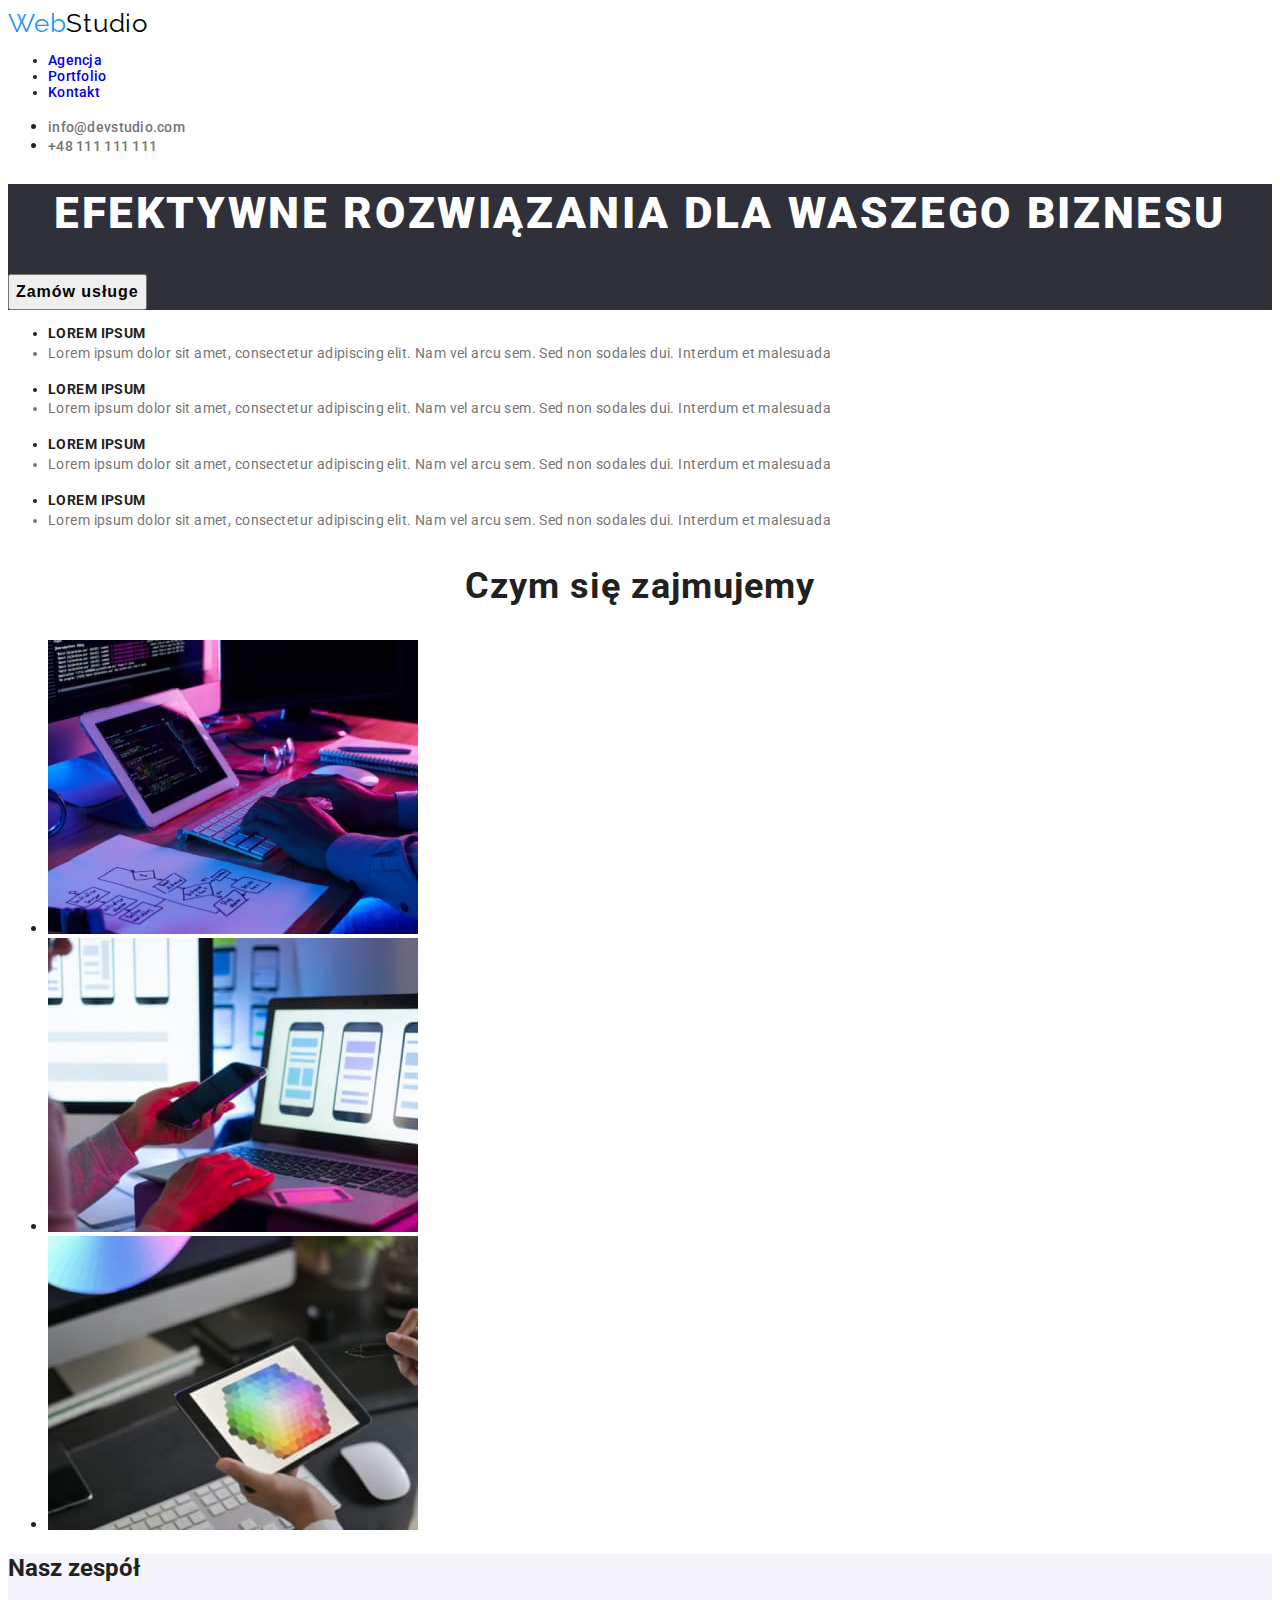
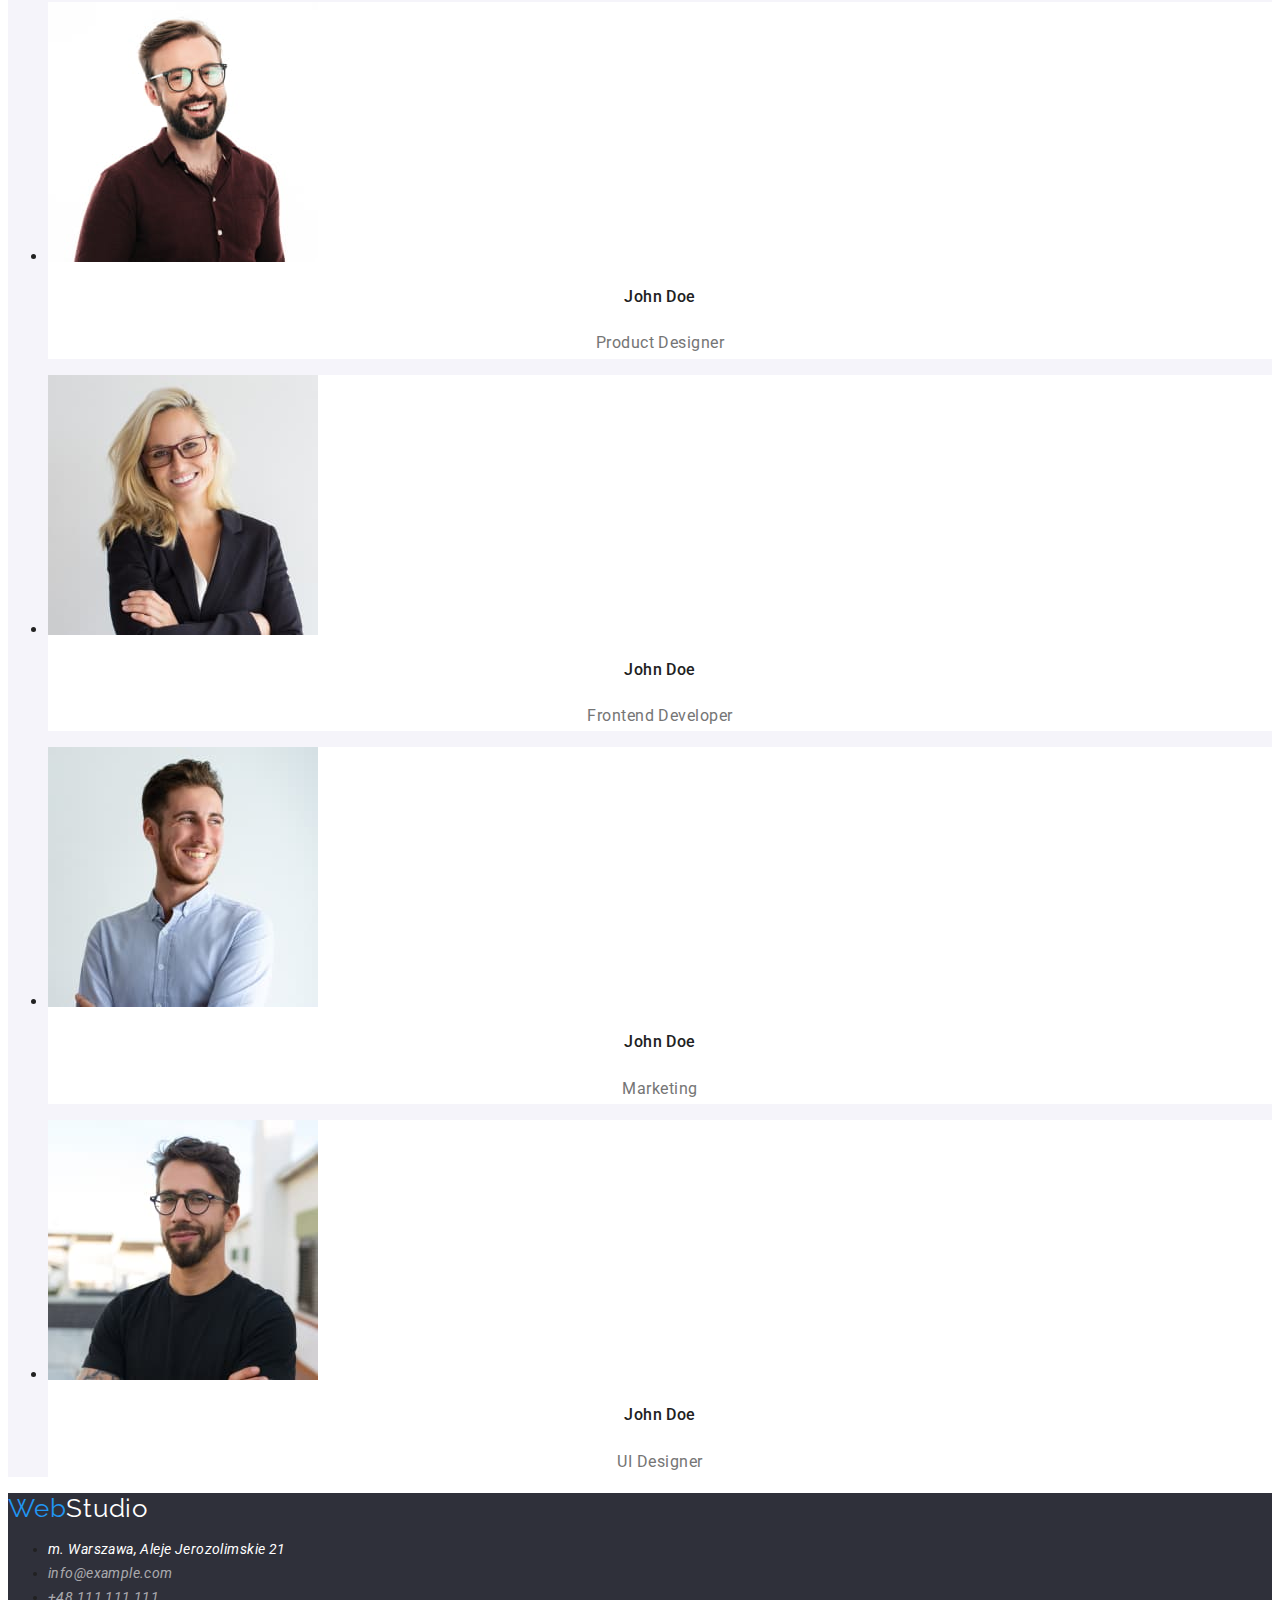
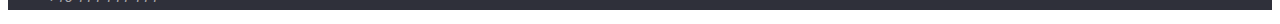
==== index.html @ 69346196 "Cloning second homework" ====
<!DOCTYPE html>
<html lang="pl">
  <head>
    <meta charset="UTF-8" />
    <meta http-equiv="X-UA-Compatible" content="IE=edge" />
    <meta name="viewport" content="width=device-width, initial-scale=1.0" />
    <link rel="preconnect" href="https://fonts.googleapis.com" />
    <link rel="preconnect" href="https://fonts.gstatic.com" crossorigin />
    <link
      href="https://fonts.googleapis.com/css2?family=Raleway:wght@700&family=Roboto:wght@400;500;700;900&display=swap"
      rel="stylesheet"
    />
    <link rel="stylesheet" href="./css/styles.css" />
    <title>Studio</title>
  </head>

  <body class="body">
    <header class="header">
      <a class="webstudio-link link" href="#"
        ><span class="blue-web">Web</span>Studio</a
      >

      <nav class="header-nav">
        <ul class="nav-list">
          <li class="nav-item">
            <a class="nav-agency link" href="#agency">Agencja</a>
          </li>
          <li class="nav-item">
            <a class="nav-portfolio link" href="./portfolio.html#portfolio"
              >Portfolio</a
            >
          </li>
          <li class="nav-item">
            <a class="nav-contact link" href="#contact">Kontakt</a>
          </li>
        </ul>
      </nav>

      <ul class="header-contact">
        <li class="header-contact-item">
          <a class="header-mail link" href="mailto:info@devstudio.com"
            >info@devstudio.com</a
          >
        </li>
        <li class="header-contact-item">
          <a class="header-tel link" href="tel:+48111111111">+48 111 111 111</a>
        </li>
      </ul>
    </header>

    <main class="s-main">
      <!--nagłówek-->
      <section class="header-block">
        <h1 class="main-header-text" id="agency">
          EFEKTYWNE ROZWIĄZANIA DLA WASZEGO BIZNESU
        </h1>
        <button class="button header-button" type="button">Zamów usługe</button>
      </section>

      <!--nasze atuty-->
      <section class="assets-block">
        <ul class="assets">
          <li class="asset"><strong>LOREM IPSUM</strong></li>
          <li class="asset-text">
            Lorem ipsum dolor sit amet, consectetur adipiscing elit. Nam vel
            arcu sem. Sed non sodales dui. Interdum et malesuada
          </li>
        </ul>
        <ul class="assets">
          <li class="asset"><strong>LOREM IPSUM</strong></li>
          <li class="asset-text">
            Lorem ipsum dolor sit amet, consectetur adipiscing elit. Nam vel
            arcu sem. Sed non sodales dui. Interdum et malesuada
          </li>
        </ul>
        <ul class="assets">
          <li class="asset"><strong>LOREM IPSUM</strong></li>
          <li class="asset-text">
            Lorem ipsum dolor sit amet, consectetur adipiscing elit. Nam vel
            arcu sem. Sed non sodales dui. Interdum et malesuada
          </li>
        </ul>
        <ul class="assets">
          <li class="asset"><strong>LOREM IPSUM</strong></li>
          <li class="asset-text">
            Lorem ipsum dolor sit amet, consectetur adipiscing elit. Nam vel
            arcu sem. Sed non sodales dui. Interdum et malesuada
          </li>
        </ul>
      </section>

      <!--czym się zajmujemy-->
      <section class="portfolio-block">
        <h2 class="portfolio-header">Czym się zajmujemy</h2>
        <ul class="portfolio-gallery">
          <li class="gallery">
            <img
              class="gallery-img"
              src="images/gallery/gallery_photo1.jpg"
              alt="Programista pisze kod programu."
              width="370"
              height="294"
            />
          </li>
          <li class="gallery">
            <img
              class="gallery-img"
              src="images/gallery/gallery_photo2.jpg"
              alt="Designer projektuje UI telefonu na laptopie."
              width="370"
              height="294"
            />
          </li>
          <li class="gallery">
            <img
              class="gallery-img"
              src="images/gallery/gallery_photo3.jpg"
              alt="Designer wybiera kolory z palety kolorów na tablecie."
              width="370"
              height="294"
            />
          </li>
        </ul>
      </section>

      <!--nasz zespół-->
      <section class="team-block">
        <h2 class="team-header">Nasz zespół</h2>
        <ul class="team-list">
          <li class="team-member">
            <img
              src="images/workers/worker_photo1.jpg"
              alt="Portret Johna Doe"
              width="270"
              height="260"
            />
            <h3 class="member-name">John Doe</h3>
            <p class="member-job">Product Designer</p>
          </li>
          <li class="team-member">
            <img
              src="images/workers/worker_photo2.jpg"
              alt="Portret Johna Doe"
              width="270"
              height="260"
            />
            <h3 class="member-name">John Doe</h3>
            <p class="member-job">Frontend Developer</p>
          </li>
          <li class="team-member">
            <img
              src="images/workers/worker_photo3.jpg"
              alt="Portret Johna Doe"
              width="270"
              height="260"
            />
            <h3 class="member-name">John Doe</h3>
            <p class="member-job">Marketing</p>
          </li>
          <li class="team-member">
            <img
              src="images/workers/worker_photo4.jpg"
              alt="Portret Johna Doe"
              width="270"
              height="260"
            />
            <h3 class="member-name">John Doe</h3>
            <p class="member-job">UI Designer</p>
          </li>
        </ul>
      </section>
    </main>

    <footer class="footer">
      <a class="webstudio-link-footer link" href="#"
        ><span class="blue-web">Web</span>Studio</a
      >
      <address class="address-links" id="contact">
        <ul class="address-list">
          <li class="address-list-item">
            <a
              class="address-map-link link"
              href="https://goo.gl/maps/aFRLkCgBxppGDL6R9"
              target="_blank"
              >m. Warszawa, Aleje Jerozolimskie 21</a
            >
          </li>
          <li class="address-list-item">
            <a class="address-mail link" href="mailto:info@example.com"
              >info@example.com</a
            >
          </li>
          <li class="address-list-item">
            <a class="address-tel link" href="tel:+48111111111"
              >+48 111 111 111</a
            >
          </li>
        </ul>
      </address>
    </footer>
  </body>
</html>
---- css/styles.css ----
.body {
  font-family: "Roboto", sans-serif;
  color: #212121;
}
.webstudio-link {
  font-family: "Raleway", sans-serif;
  color: #000000;
  text-decoration: none;
  font-size: 26px;
  line-height: 1.19;
  letter-spacing: 0.03em;
}
.blue-web {
  color: #2196f3;
}
.nav-list {
  font-weight: 500;
  color: #212121;
  font-size: 14px;
  line-height: 1.14;
  letter-spacing: 0.02em;
}
.header-mail,
.header-tel {
  font-weight: 500;
  color: #757575;
  font-size: 14px;
  line-height: 1.14;
  letter-spacing: 0.02em;
}
.link {
  text-decoration: none;
}
.nav-agency:visited,
.nav-portfolio:visited,
.nav-contact:visited {
  color: #212121;
}
.link:hover,
.link:focus {
  color: #2196f3;
}
.button:hover,
.button:focus {
  color: #ffffff;
  background-color: #2196f3;
}
.button {
  cursor: pointer;
}
.header-block {
  background-color: #2f303a;
}
.main-header-text {
  color: #ffffff;
  font-weight: 900;
  font-size: 44px;
  line-height: 1.36;
  text-align: center;
  letter-spacing: 0.06em;
  text-transform: uppercase;
}
.header-button {
  font-weight: 700;
  font-size: 16px;
  line-height: 1.88;
  display: flex;
  align-items: center;
  text-align: center;
  letter-spacing: 0.06em;
}
.asset {
  font-size: 14px;
  line-height: 1.14;
  letter-spacing: 0.03em;
  text-transform: uppercase;
}
.asset-text {
  font-weight: 400;
  font-size: 14px;
  line-height: 1.71;
  letter-spacing: 0.03em;
  color: #757575;
}
.portfolio-header {
  font-size: 36px;
  line-height: 1.31;
  text-align: center;
  letter-spacing: 0.03em;
}
.team-block {
  background: #f5f4fa;
}
.team-member {
  background: #ffffff;
}
.member-name {
  font-weight: 500;
  font-size: 16px;
  line-height: 1.9;
  text-align: center;
  letter-spacing: 0.03em;
}
.member-job {
  font-size: 16px;
  line-height: 1.9;
  text-align: center;
  letter-spacing: 0.03em;
  color: #757575;
}
.footer {
  background: #2f303a;
}
.webstudio-link-footer {
  font-family: "Raleway", sans-serif;
  text-decoration: none;
  font-size: 26px;
  line-height: 1.19;
  letter-spacing: 0.03em;
  color: #ffffff;
}
.address-list {
  font-size: 14px;
  line-height: 1.71;
  letter-spacing: 0.03em;
}
.address-map-link {
  color: #ffffff;
}
.address-mail,
.address-tel {
  color: rgba(255, 255, 255, 0.6);
}
.p-project-section {
  border: 1px solid #eeeeee;
}
.p-project-title {
  font-weight: 700;
  font-size: 18px;
  line-height: 2;
  letter-spacing: 0.06em;
}
.p-project-category {
  font-size: 16px;
  line-height: 1.88;
  letter-spacing: 0.03em;
  color: #757575;
}
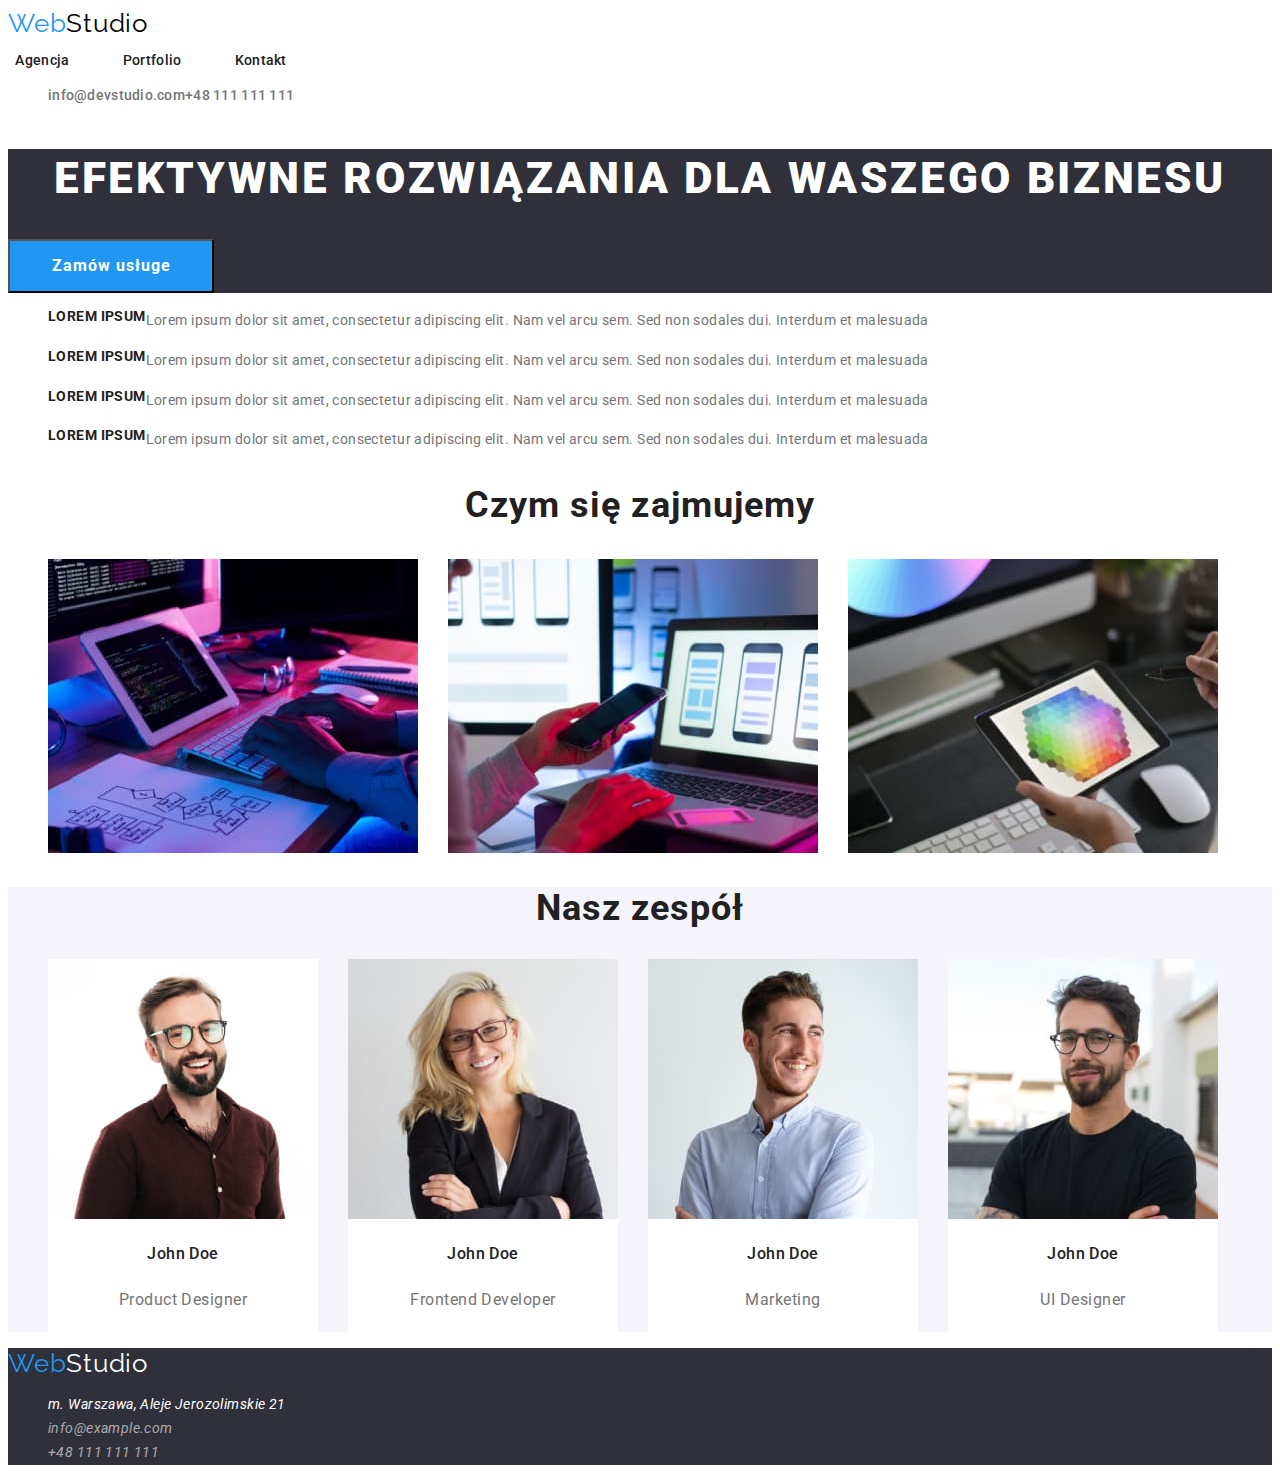
==== commit d2f31129: "Added some flex containers" ====
--- a/index.html
+++ b/index.html
@@ -4,6 +4,13 @@
     <meta charset="UTF-8" />
     <meta http-equiv="X-UA-Compatible" content="IE=edge" />
     <meta name="viewport" content="width=device-width, initial-scale=1.0" />
+    <link
+      rel="stylesheet"
+      href="https://cdnjs.cloudflare.com/ajax/libs/modern-normalize/1.1.0/modern-normalize.min.css"
+      integrity="sha512-wpPYUAdjBVSE4KJnH1VR1HeZfpl1ub8YT/NKx4PuQ5NmX2tKuGu6U/JRp5y+Y8XG2tV+wKQpNHVUX03MfMFn9Q=="
+      crossorigin="anonymous"
+      referrerpolicy="no-referrer"
+    />
     <link rel="preconnect" href="https://fonts.googleapis.com" />
     <link rel="preconnect" href="https://fonts.gstatic.com" crossorigin />
     <link
@@ -16,187 +23,203 @@
 
   <body class="body">
     <header class="header">
-      <a class="webstudio-link link" href="#"
-        ><span class="blue-web">Web</span>Studio</a
-      >
-
-      <nav class="header-nav">
-        <ul class="nav-list">
-          <li class="nav-item">
-            <a class="nav-agency link" href="#agency">Agencja</a>
-          </li>
-          <li class="nav-item">
-            <a class="nav-portfolio link" href="./portfolio.html#portfolio"
-              >Portfolio</a
+      <div class="containter">
+        <a class="webstudio-link link" href="#"
+          ><span class="blue-web">Web</span>Studio</a
+        >
+
+        <nav class="header-nav">
+          <ul class="nav-list">
+            <li class="nav-item">
+              <a class="nav-agency link" href="#agency">Agencja</a>
+            </li>
+            <li class="nav-item">
+              <a class="nav-portfolio link" href="./portfolio.html#portfolio"
+                >Portfolio</a
+              >
+            </li>
+            <li class="nav-item">
+              <a class="nav-contact link" href="#contact">Kontakt</a>
+            </li>
+          </ul>
+        </nav>
+
+        <ul class="header-contact">
+          <li class="header-contact-item">
+            <a class="header-mail link" href="mailto:info@devstudio.com"
+              >info@devstudio.com</a
             >
           </li>
-          <li class="nav-item">
-            <a class="nav-contact link" href="#contact">Kontakt</a>
-          </li>
-        </ul>
-      </nav>
-
-      <ul class="header-contact">
-        <li class="header-contact-item">
-          <a class="header-mail link" href="mailto:info@devstudio.com"
-            >info@devstudio.com</a
-          >
-        </li>
-        <li class="header-contact-item">
-          <a class="header-tel link" href="tel:+48111111111">+48 111 111 111</a>
-        </li>
-      </ul>
-    </header>
-
-    <main class="s-main">
-      <!--nagłówek-->
-      <section class="header-block">
-        <h1 class="main-header-text" id="agency">
-          EFEKTYWNE ROZWIĄZANIA DLA WASZEGO BIZNESU
-        </h1>
-        <button class="button header-button" type="button">Zamów usługe</button>
-      </section>
-
-      <!--nasze atuty-->
-      <section class="assets-block">
-        <ul class="assets">
-          <li class="asset"><strong>LOREM IPSUM</strong></li>
-          <li class="asset-text">
-            Lorem ipsum dolor sit amet, consectetur adipiscing elit. Nam vel
-            arcu sem. Sed non sodales dui. Interdum et malesuada
-          </li>
-        </ul>
-        <ul class="assets">
-          <li class="asset"><strong>LOREM IPSUM</strong></li>
-          <li class="asset-text">
-            Lorem ipsum dolor sit amet, consectetur adipiscing elit. Nam vel
-            arcu sem. Sed non sodales dui. Interdum et malesuada
-          </li>
-        </ul>
-        <ul class="assets">
-          <li class="asset"><strong>LOREM IPSUM</strong></li>
-          <li class="asset-text">
-            Lorem ipsum dolor sit amet, consectetur adipiscing elit. Nam vel
-            arcu sem. Sed non sodales dui. Interdum et malesuada
-          </li>
-        </ul>
-        <ul class="assets">
-          <li class="asset"><strong>LOREM IPSUM</strong></li>
-          <li class="asset-text">
-            Lorem ipsum dolor sit amet, consectetur adipiscing elit. Nam vel
-            arcu sem. Sed non sodales dui. Interdum et malesuada
-          </li>
-        </ul>
-      </section>
-
-      <!--czym się zajmujemy-->
-      <section class="portfolio-block">
-        <h2 class="portfolio-header">Czym się zajmujemy</h2>
-        <ul class="portfolio-gallery">
-          <li class="gallery">
-            <img
-              class="gallery-img"
-              src="images/gallery/gallery_photo1.jpg"
-              alt="Programista pisze kod programu."
-              width="370"
-              height="294"
-            />
-          </li>
-          <li class="gallery">
-            <img
-              class="gallery-img"
-              src="images/gallery/gallery_photo2.jpg"
-              alt="Designer projektuje UI telefonu na laptopie."
-              width="370"
-              height="294"
-            />
-          </li>
-          <li class="gallery">
-            <img
-              class="gallery-img"
-              src="images/gallery/gallery_photo3.jpg"
-              alt="Designer wybiera kolory z palety kolorów na tablecie."
-              width="370"
-              height="294"
-            />
-          </li>
-        </ul>
-      </section>
-
-      <!--nasz zespół-->
-      <section class="team-block">
-        <h2 class="team-header">Nasz zespół</h2>
-        <ul class="team-list">
-          <li class="team-member">
-            <img
-              src="images/workers/worker_photo1.jpg"
-              alt="Portret Johna Doe"
-              width="270"
-              height="260"
-            />
-            <h3 class="member-name">John Doe</h3>
-            <p class="member-job">Product Designer</p>
-          </li>
-          <li class="team-member">
-            <img
-              src="images/workers/worker_photo2.jpg"
-              alt="Portret Johna Doe"
-              width="270"
-              height="260"
-            />
-            <h3 class="member-name">John Doe</h3>
-            <p class="member-job">Frontend Developer</p>
-          </li>
-          <li class="team-member">
-            <img
-              src="images/workers/worker_photo3.jpg"
-              alt="Portret Johna Doe"
-              width="270"
-              height="260"
-            />
-            <h3 class="member-name">John Doe</h3>
-            <p class="member-job">Marketing</p>
-          </li>
-          <li class="team-member">
-            <img
-              src="images/workers/worker_photo4.jpg"
-              alt="Portret Johna Doe"
-              width="270"
-              height="260"
-            />
-            <h3 class="member-name">John Doe</h3>
-            <p class="member-job">UI Designer</p>
-          </li>
-        </ul>
-      </section>
-    </main>
-
-    <footer class="footer">
-      <a class="webstudio-link-footer link" href="#"
-        ><span class="blue-web">Web</span>Studio</a
-      >
-      <address class="address-links" id="contact">
-        <ul class="address-list">
-          <li class="address-list-item">
-            <a
-              class="address-map-link link"
-              href="https://goo.gl/maps/aFRLkCgBxppGDL6R9"
-              target="_blank"
-              >m. Warszawa, Aleje Jerozolimskie 21</a
-            >
-          </li>
-          <li class="address-list-item">
-            <a class="address-mail link" href="mailto:info@example.com"
-              >info@example.com</a
-            >
-          </li>
-          <li class="address-list-item">
-            <a class="address-tel link" href="tel:+48111111111"
+          <li class="header-contact-item">
+            <a class="header-tel link" href="tel:+48111111111"
               >+48 111 111 111</a
             >
           </li>
         </ul>
-      </address>
+      </div>
+    </header>
+
+    <main class="s-main">
+      <!--nagłówek-->
+      <section class="header-block">
+        <div class="containter">
+          <h1 class="main-header-text" id="agency">
+            EFEKTYWNE ROZWIĄZANIA DLA WASZEGO BIZNESU
+          </h1>
+          <button class="button header-button" type="button">
+            <span class="header-button-text">Zamów usługe</span>
+          </button>
+        </div>
+      </section>
+
+      <!--nasze atuty-->
+      <section class="assets-block">
+        <div class="containter">
+          <ul class="assets">
+            <li class="asset"><strong>LOREM IPSUM</strong></li>
+            <li class="asset-text">
+              Lorem ipsum dolor sit amet, consectetur adipiscing elit. Nam vel
+              arcu sem. Sed non sodales dui. Interdum et malesuada
+            </li>
+          </ul>
+          <ul class="assets">
+            <li class="asset"><strong>LOREM IPSUM</strong></li>
+            <li class="asset-text">
+              Lorem ipsum dolor sit amet, consectetur adipiscing elit. Nam vel
+              arcu sem. Sed non sodales dui. Interdum et malesuada
+            </li>
+          </ul>
+          <ul class="assets">
+            <li class="asset"><strong>LOREM IPSUM</strong></li>
+            <li class="asset-text">
+              Lorem ipsum dolor sit amet, consectetur adipiscing elit. Nam vel
+              arcu sem. Sed non sodales dui. Interdum et malesuada
+            </li>
+          </ul>
+          <ul class="assets">
+            <li class="asset"><strong>LOREM IPSUM</strong></li>
+            <li class="asset-text">
+              Lorem ipsum dolor sit amet, consectetur adipiscing elit. Nam vel
+              arcu sem. Sed non sodales dui. Interdum et malesuada
+            </li>
+          </ul>
+        </div>
+      </section>
+
+      <!--czym się zajmujemy-->
+      <section class="portfolio-block">
+        <div class="containter">
+          <h2 class="portfolio-header">Czym się zajmujemy</h2>
+          <ul class="portfolio-gallery">
+            <li class="gallery">
+              <img
+                class="gallery-img"
+                src="images/gallery/gallery_photo1.jpg"
+                alt="Programista pisze kod programu."
+                width="370"
+                height="294"
+              />
+            </li>
+            <li class="gallery">
+              <img
+                class="gallery-img"
+                src="images/gallery/gallery_photo2.jpg"
+                alt="Designer projektuje UI telefonu na laptopie."
+                width="370"
+                height="294"
+              />
+            </li>
+            <li class="gallery">
+              <img
+                class="gallery-img"
+                src="images/gallery/gallery_photo3.jpg"
+                alt="Designer wybiera kolory z palety kolorów na tablecie."
+                width="370"
+                height="294"
+              />
+            </li>
+          </ul>
+        </div>
+      </section>
+
+      <!--nasz zespół-->
+      <section class="team-block">
+        <div class="containter">
+          <h2 class="team-header">Nasz zespół</h2>
+          <ul class="team-list">
+            <li class="team-member">
+              <img
+                src="images/workers/worker_photo1.jpg"
+                alt="Portret Johna Doe"
+                width="270"
+                height="260"
+              />
+              <h3 class="member-name">John Doe</h3>
+              <p class="member-job">Product Designer</p>
+            </li>
+            <li class="team-member">
+              <img
+                src="images/workers/worker_photo2.jpg"
+                alt="Portret Johna Doe"
+                width="270"
+                height="260"
+              />
+              <h3 class="member-name">John Doe</h3>
+              <p class="member-job">Frontend Developer</p>
+            </li>
+            <li class="team-member">
+              <img
+                src="images/workers/worker_photo3.jpg"
+                alt="Portret Johna Doe"
+                width="270"
+                height="260"
+              />
+              <h3 class="member-name">John Doe</h3>
+              <p class="member-job">Marketing</p>
+            </li>
+            <li class="team-member">
+              <img
+                src="images/workers/worker_photo4.jpg"
+                alt="Portret Johna Doe"
+                width="270"
+                height="260"
+              />
+              <h3 class="member-name">John Doe</h3>
+              <p class="member-job">UI Designer</p>
+            </li>
+          </ul>
+        </div>
+      </section>
+    </main>
+
+    <footer class="footer">
+      <div class="containter">
+        <a class="webstudio-link-footer link" href="#"
+          ><span class="blue-web">Web</span>Studio</a
+        >
+        <address class="address-links" id="contact">
+          <ul class="address-list">
+            <li class="address-list-item">
+              <a
+                class="address-map-link link"
+                href="https://goo.gl/maps/aFRLkCgBxppGDL6R9"
+                target="_blank"
+                >m. Warszawa, Aleje Jerozolimskie 21</a
+              >
+            </li>
+            <li class="address-list-item">
+              <a class="address-mail link" href="mailto:info@example.com"
+                >info@example.com</a
+              >
+            </li>
+            <li class="address-list-item">
+              <a class="address-tel link" href="tel:+48111111111"
+                >+48 111 111 111</a
+              >
+            </li>
+          </ul>
+        </address>
+      </div>
     </footer>
   </body>
 </html>
--- a/css/styles.css
+++ b/css/styles.css
@@ -2,6 +2,16 @@
   font-family: "Roboto", sans-serif;
   color: #212121;
 }
+ul {
+  list-style-type: none;
+}
+
+.header {
+  display: flex;
+  justify-content: space-between;
+  align-items: center;
+}
+
 .webstudio-link {
   font-family: "Raleway", sans-serif;
   color: #000000;
@@ -13,13 +23,27 @@
 .blue-web {
   color: #2196f3;
 }
+
 .nav-list {
   font-weight: 500;
   color: #212121;
   font-size: 14px;
   line-height: 1.14;
   letter-spacing: 0.02em;
-}
+  display: flex;
+  justify-content: space-evenly;
+  padding: 0%;
+}
+.nav-item {
+  margin-right: 46px;
+}
+.nav-item:nth-child(3) {
+  margin-right: 0px;
+}
+.header-contact {
+  display: flex;
+}
+
 .header-mail,
 .header-tel {
   font-weight: 500;
@@ -31,6 +55,11 @@
 .link {
   text-decoration: none;
 }
+.nav-agency,
+.nav-portfolio,
+.nav-contact {
+  color: #212121;
+}
 .nav-agency:visited,
 .nav-portfolio:visited,
 .nav-contact:visited {
@@ -61,13 +90,21 @@
   text-transform: uppercase;
 }
 .header-button {
+  font-family: "Roboto";
+  font-style: normal;
   font-weight: 700;
   font-size: 16px;
-  line-height: 1.88;
+  line-height: 30px;
   display: flex;
   align-items: center;
   text-align: center;
   letter-spacing: 0.06em;
+  color: #ffffff;
+  background-color: #2196f3;
+  padding: 10px 41px 10px 42px;
+}
+.assets {
+  display: flex;
 }
 .asset {
   font-size: 14px;
@@ -82,18 +119,43 @@
   letter-spacing: 0.03em;
   color: #757575;
 }
+
 .portfolio-header {
   font-size: 36px;
   line-height: 1.31;
   text-align: center;
   letter-spacing: 0.03em;
 }
+.portfolio-gallery {
+  display: flex;
+}
+.gallery {
+  margin-right: 30px;
+}
+.gallery:nth-child(3) {
+  margin-right: 0;
+}
+.team-header {
+  font-weight: 700;
+  font-size: 36px;
+  line-height: 42px;
+  text-align: center;
+  letter-spacing: 0.03em;
+}
 .team-block {
   background: #f5f4fa;
 }
+.team-list {
+  display: flex;
+}
 .team-member {
+  margin-right: 30px;
   background: #ffffff;
 }
+.team-member:nth-child(4) {
+  margin-right: 0;
+}
+
 .member-name {
   font-weight: 500;
   font-size: 16px;
@@ -146,3 +208,6 @@
   letter-spacing: 0.03em;
   color: #757575;
 }
+.container {
+  width: 1200px;
+}
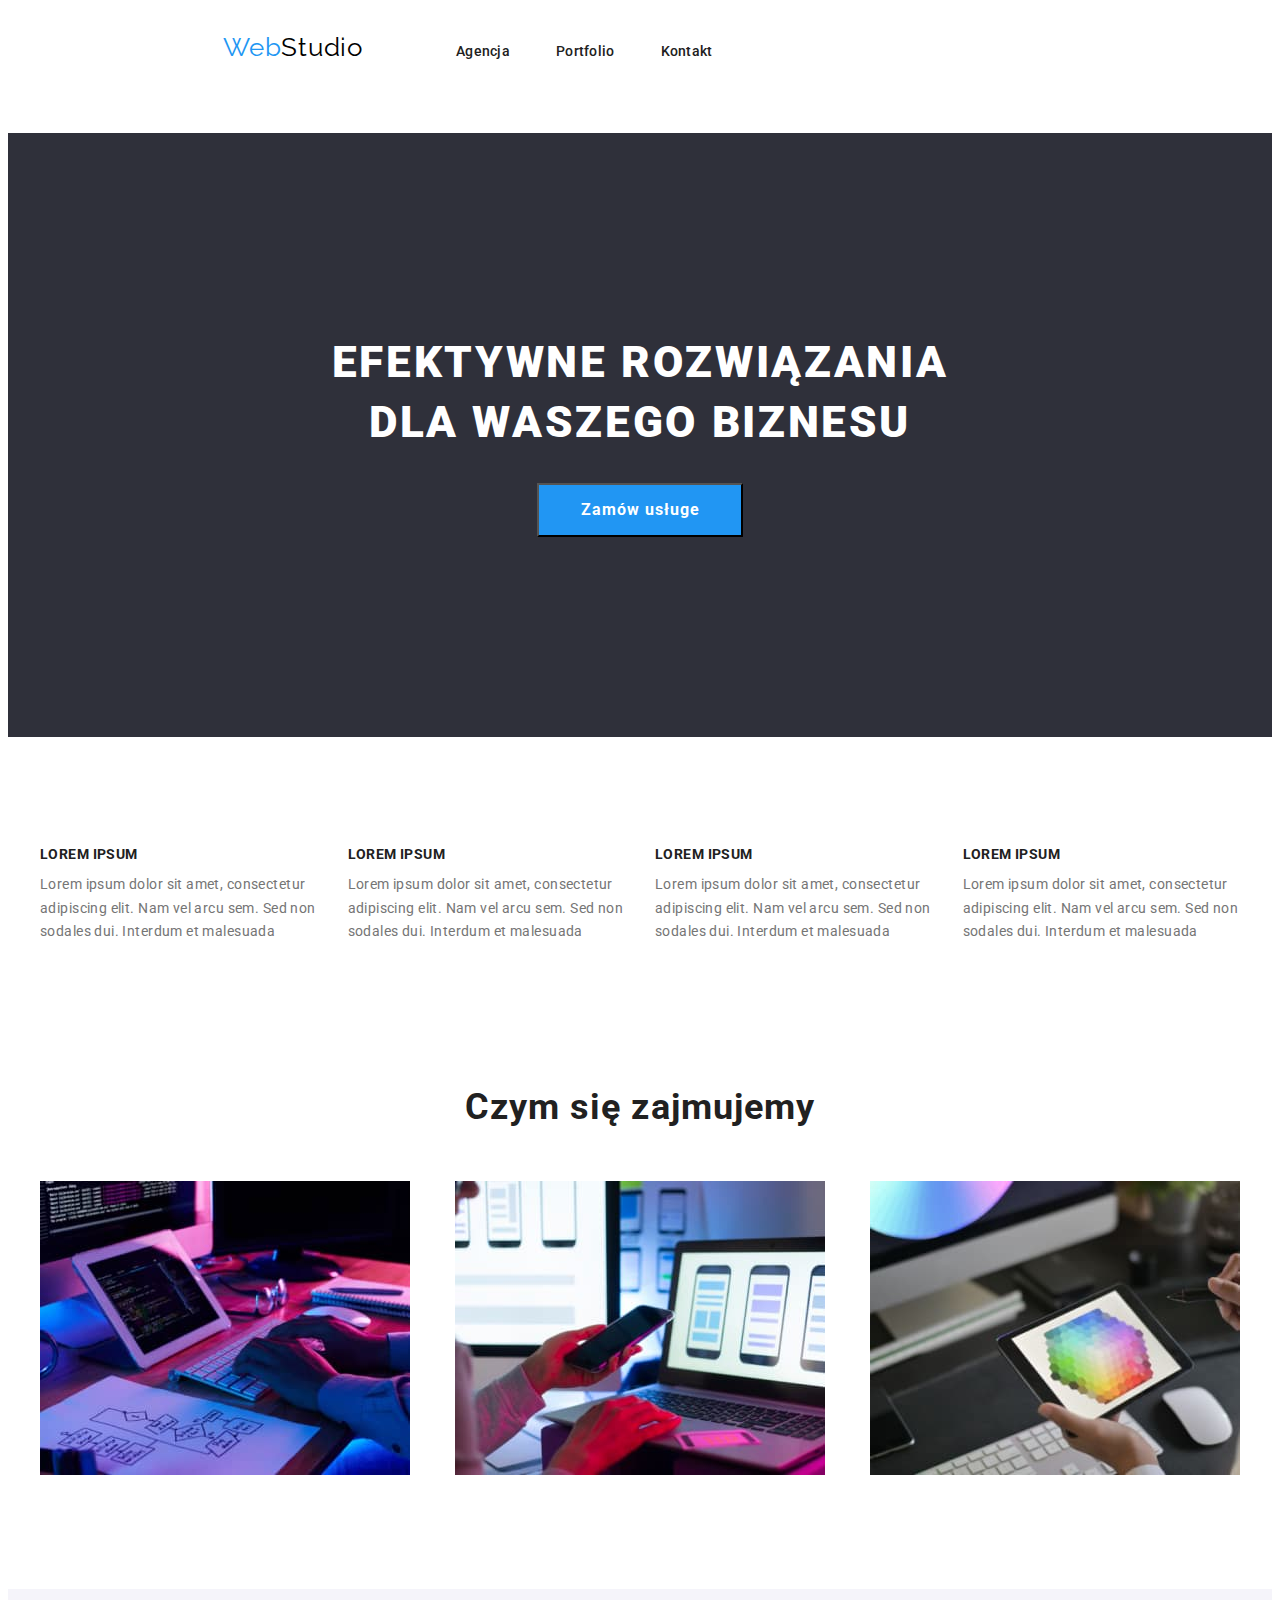
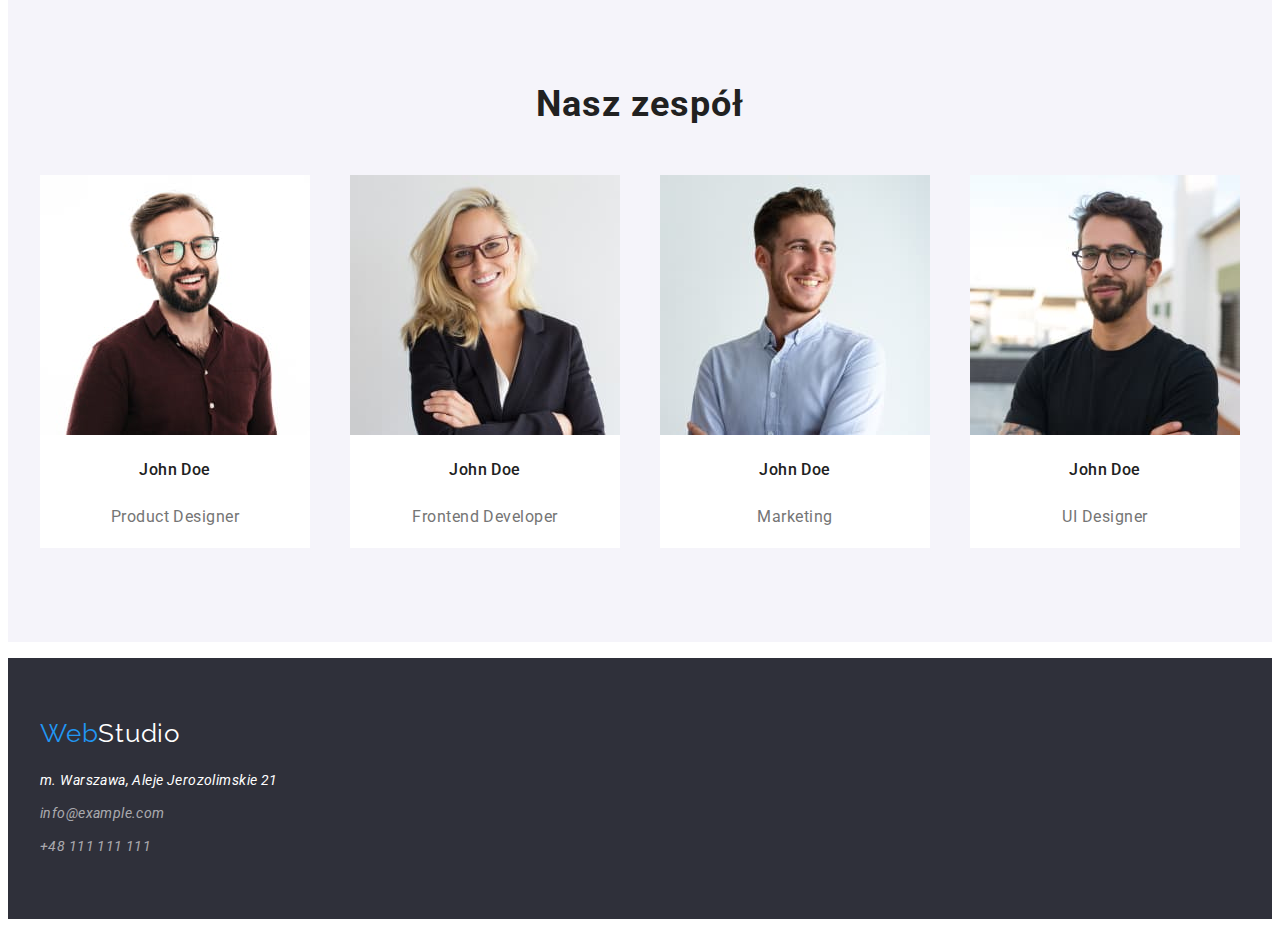
==== commit c5703227: "Edited main page: Studio" ====
--- a/index.html
+++ b/index.html
@@ -23,92 +23,80 @@
 
   <body class="body">
     <header class="header">
-      <div class="containter">
-        <a class="webstudio-link link" href="#"
-          ><span class="blue-web">Web</span>Studio</a
-        >
-
-        <nav class="header-nav">
-          <ul class="nav-list">
-            <li class="nav-item">
-              <a class="nav-agency link" href="#agency">Agencja</a>
-            </li>
-            <li class="nav-item">
-              <a class="nav-portfolio link" href="./portfolio.html#portfolio"
-                >Portfolio</a
-              >
-            </li>
-            <li class="nav-item">
-              <a class="nav-contact link" href="#contact">Kontakt</a>
-            </li>
-          </ul>
-        </nav>
-
-        <ul class="header-contact">
-          <li class="header-contact-item">
-            <a class="header-mail link" href="mailto:info@devstudio.com"
-              >info@devstudio.com</a
+      <a class="webstudio-link link" href="#"
+        ><span class="blue-web">Web</span>Studio</a
+      >
+      <nav class="header-nav">
+        <ul class="nav-list">
+          <li class="nav-item">
+            <a class="nav-agency link" href="#agency">Agencja</a>
+          </li>
+          <li class="nav-item">
+            <a class="nav-portfolio link" href="./portfolio.html#portfolio"
+              >Portfolio</a
             >
           </li>
-          <li class="header-contact-item">
-            <a class="header-tel link" href="tel:+48111111111"
-              >+48 111 111 111</a
-            >
+          <li class="nav-item">
+            <a class="nav-contact link" href="#contact">Kontakt</a>
           </li>
         </ul>
-      </div>
+      </nav>
+      <ul class="header-contact">
+        <li class="header-contact-item">
+          <a class="header-mail link" href="mailto:info@devstudio.com"
+            >info@devstudio.com</a
+          >
+        </li>
+        <li class="header-contact-item">
+          <a class="header-tel link" href="tel:+48111111111">+48 111 111 111</a>
+        </li>
+      </ul>
     </header>
-
     <main class="s-main">
       <!--nagłówek-->
       <section class="header-block">
-        <div class="containter">
-          <h1 class="main-header-text" id="agency">
-            EFEKTYWNE ROZWIĄZANIA DLA WASZEGO BIZNESU
-          </h1>
-          <button class="button header-button" type="button">
-            <span class="header-button-text">Zamów usługe</span>
-          </button>
-        </div>
+        <h1 class="main-header-text" id="agency">
+          EFEKTYWNE ROZWIĄZANIA DLA WASZEGO BIZNESU
+        </h1>
+        <button class="button header-button" type="button">
+          <span class="header-button-text">Zamów usługe</span>
+        </button>
       </section>
 
       <!--nasze atuty-->
-      <section class="assets-block">
-        <div class="containter">
-          <ul class="assets">
-            <li class="asset"><strong>LOREM IPSUM</strong></li>
-            <li class="asset-text">
-              Lorem ipsum dolor sit amet, consectetur adipiscing elit. Nam vel
-              arcu sem. Sed non sodales dui. Interdum et malesuada
-            </li>
-          </ul>
-          <ul class="assets">
-            <li class="asset"><strong>LOREM IPSUM</strong></li>
-            <li class="asset-text">
-              Lorem ipsum dolor sit amet, consectetur adipiscing elit. Nam vel
-              arcu sem. Sed non sodales dui. Interdum et malesuada
-            </li>
-          </ul>
-          <ul class="assets">
-            <li class="asset"><strong>LOREM IPSUM</strong></li>
-            <li class="asset-text">
-              Lorem ipsum dolor sit amet, consectetur adipiscing elit. Nam vel
-              arcu sem. Sed non sodales dui. Interdum et malesuada
-            </li>
-          </ul>
-          <ul class="assets">
-            <li class="asset"><strong>LOREM IPSUM</strong></li>
-            <li class="asset-text">
-              Lorem ipsum dolor sit amet, consectetur adipiscing elit. Nam vel
-              arcu sem. Sed non sodales dui. Interdum et malesuada
-            </li>
-          </ul>
-        </div>
-      </section>
-
-      <!--czym się zajmujemy-->
-      <section class="portfolio-block">
-        <div class="containter">
+      <div class="container">
+        <section class="assets-block">
+          <ul class="assets">
+            <li class="asset"><strong>LOREM IPSUM</strong></li>
+            <li class="asset-text">
+              Lorem ipsum dolor sit amet, consectetur adipiscing elit. Nam vel
+              arcu sem. Sed non sodales dui. Interdum et malesuada
+            </li>
+          </ul>
+          <ul class="assets">
+            <li class="asset"><strong>LOREM IPSUM</strong></li>
+            <li class="asset-text">
+              Lorem ipsum dolor sit amet, consectetur adipiscing elit. Nam vel
+              arcu sem. Sed non sodales dui. Interdum et malesuada
+            </li>
+          </ul>
+          <ul class="assets">
+            <li class="asset"><strong>LOREM IPSUM</strong></li>
+            <li class="asset-text">
+              Lorem ipsum dolor sit amet, consectetur adipiscing elit. Nam vel
+              arcu sem. Sed non sodales dui. Interdum et malesuada
+            </li>
+          </ul>
+          <ul class="assets">
+            <li class="asset"><strong>LOREM IPSUM</strong></li>
+            <li class="asset-text">
+              Lorem ipsum dolor sit amet, consectetur adipiscing elit. Nam vel
+              arcu sem. Sed non sodales dui. Interdum et malesuada
+            </li>
+          </ul>
+        </section>
+        <!--czym się zajmujemy-->
+        <section class="portfolio-block">
           <h2 class="portfolio-header">Czym się zajmujemy</h2>
           <ul class="portfolio-gallery">
             <li class="gallery">
@@ -139,12 +127,11 @@
               />
             </li>
           </ul>
-        </div>
-      </section>
-
+        </section>
+      </div>
       <!--nasz zespół-->
       <section class="team-block">
-        <div class="containter">
+        <div class="container">
           <h2 class="team-header">Nasz zespół</h2>
           <ul class="team-list">
             <li class="team-member">
@@ -191,34 +178,35 @@
         </div>
       </section>
     </main>
-
     <footer class="footer">
-      <div class="containter">
-        <a class="webstudio-link-footer link" href="#"
-          ><span class="blue-web">Web</span>Studio</a
-        >
-        <address class="address-links" id="contact">
-          <ul class="address-list">
-            <li class="address-list-item">
-              <a
-                class="address-map-link link"
-                href="https://goo.gl/maps/aFRLkCgBxppGDL6R9"
-                target="_blank"
-                >m. Warszawa, Aleje Jerozolimskie 21</a
-              >
-            </li>
-            <li class="address-list-item">
-              <a class="address-mail link" href="mailto:info@example.com"
-                >info@example.com</a
-              >
-            </li>
-            <li class="address-list-item">
-              <a class="address-tel link" href="tel:+48111111111"
-                >+48 111 111 111</a
-              >
-            </li>
-          </ul>
-        </address>
+      <div class="container">
+        <div class="footer-block">
+          <a class="webstudio-link-footer link" href="#"
+            ><span class="blue-web">Web</span>Studio</a
+          >
+          <address class="address-links" id="contact">
+            <ul class="address-list">
+              <li class="address-list-item">
+                <a
+                  class="address-map-link link"
+                  href="https://goo.gl/maps/aFRLkCgBxppGDL6R9"
+                  target="_blank"
+                  >m. Warszawa, Aleje Jerozolimskie 21</a
+                >
+              </li>
+              <li class="address-list-item">
+                <a class="address-mail link" href="mailto:info@example.com"
+                  >info@example.com</a
+                >
+              </li>
+              <li class="address-list-item">
+                <a class="address-tel link" href="tel:+48111111111"
+                  >+48 111 111 111</a
+                >
+              </li>
+            </ul>
+          </address>
+        </div>
       </div>
     </footer>
   </body>
--- a/css/styles.css
+++ b/css/styles.css
@@ -4,14 +4,14 @@
 }
 ul {
   list-style-type: none;
+  padding: 0;
 }
 
 .header {
   display: flex;
-  justify-content: space-between;
-  align-items: center;
-}
-
+  margin: 0;
+  align-items: baseline;
+}
 .webstudio-link {
   font-family: "Raleway", sans-serif;
   color: #000000;
@@ -19,6 +19,7 @@
   font-size: 26px;
   line-height: 1.19;
   letter-spacing: 0.03em;
+  margin: 24px 93px 25px 215px;
 }
 .blue-web {
   color: #2196f3;
@@ -32,16 +33,16 @@
   letter-spacing: 0.02em;
   display: flex;
   justify-content: space-evenly;
-  padding: 0%;
+  margin-right: 600px;
 }
 .nav-item {
   margin-right: 46px;
 }
-.nav-item:nth-child(3) {
-  margin-right: 0px;
-}
+
 .header-contact {
   display: flex;
+  justify-content: flex-end;
+  margin-right: 227px;
 }
 
 .header-mail,
@@ -52,6 +53,9 @@
   line-height: 1.14;
   letter-spacing: 0.02em;
 }
+.header-mail {
+  margin-right: 50px;
+}
 .link {
   text-decoration: none;
 }
@@ -79,6 +83,11 @@
 }
 .header-block {
   background-color: #2f303a;
+  display: flex;
+  flex-direction: column;
+  align-items: center;
+  padding-bottom: 200px;
+  margin-bottom: 94px;
 }
 .main-header-text {
   color: #ffffff;
@@ -88,6 +97,9 @@
   text-align: center;
   letter-spacing: 0.06em;
   text-transform: uppercase;
+  width: 696px;
+  margin: 0;
+  padding: 200px 0 30px 0;
 }
 .header-button {
   font-family: "Roboto";
@@ -95,7 +107,6 @@
   font-weight: 700;
   font-size: 16px;
   line-height: 30px;
-  display: flex;
   align-items: center;
   text-align: center;
   letter-spacing: 0.06em;
@@ -103,14 +114,21 @@
   background-color: #2196f3;
   padding: 10px 41px 10px 42px;
 }
+.assets-block {
+  display: flex;
+}
 .assets {
-  display: flex;
+  padding-right: 30px;
+}
+.assets:nth-child(4) {
+  padding-right: 0;
 }
 .asset {
   font-size: 14px;
   line-height: 1.14;
   letter-spacing: 0.03em;
   text-transform: uppercase;
+  padding-bottom: 10px;
 }
 .asset-text {
   font-weight: 400;
@@ -118,6 +136,7 @@
   line-height: 1.71;
   letter-spacing: 0.03em;
   color: #757575;
+  margin-bottom: 94px;
 }
 
 .portfolio-header {
@@ -125,9 +144,12 @@
   line-height: 1.31;
   text-align: center;
   letter-spacing: 0.03em;
+  margin-bottom: 50px;
 }
 .portfolio-gallery {
   display: flex;
+  justify-content: space-between;
+  padding-bottom: 94px;
 }
 .gallery {
   margin-right: 30px;
@@ -141,12 +163,17 @@
   line-height: 42px;
   text-align: center;
   letter-spacing: 0.03em;
+  padding-top: 94px;
+  margin: 0 0 50px;
 }
 .team-block {
+  width: auto;
   background: #f5f4fa;
 }
 .team-list {
   display: flex;
+  justify-content: space-between;
+  padding-bottom: 94px;
 }
 .team-member {
   margin-right: 30px;
@@ -155,7 +182,6 @@
 .team-member:nth-child(4) {
   margin-right: 0;
 }
-
 .member-name {
   font-weight: 500;
   font-size: 16px;
@@ -172,6 +198,9 @@
 }
 .footer {
   background: #2f303a;
+}
+.footer-block {
+  padding: 60px 0;
 }
 .webstudio-link-footer {
   font-family: "Raleway", sans-serif;
@@ -185,6 +214,13 @@
   font-size: 14px;
   line-height: 1.71;
   letter-spacing: 0.03em;
+  margin: 20px 0 0 0;
+}
+.address-list-item {
+  margin-bottom: 9px;
+}
+.address-list-item:nth-child(3) {
+  margin-bottom: 0;
 }
 .address-map-link {
   color: #ffffff;
@@ -210,4 +246,5 @@
 }
 .container {
   width: 1200px;
-}
+  margin: 0 auto;
+}
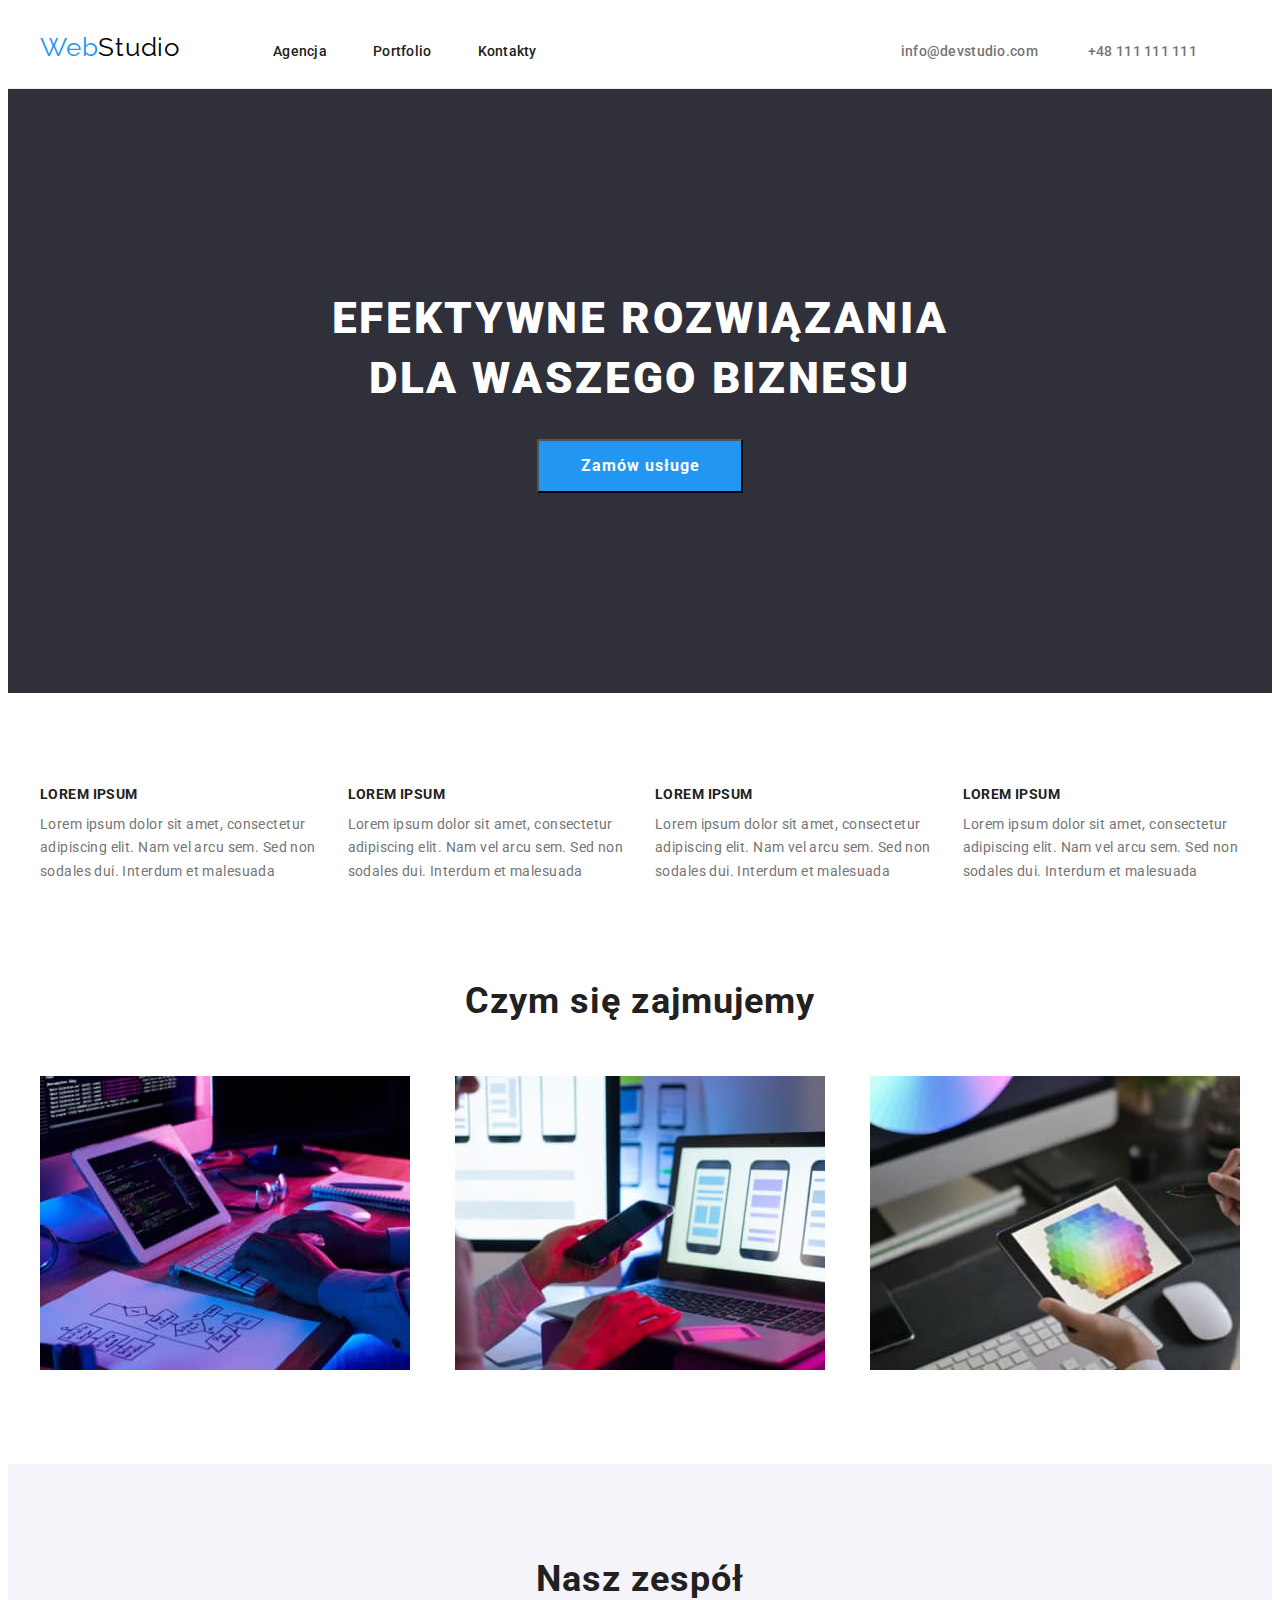
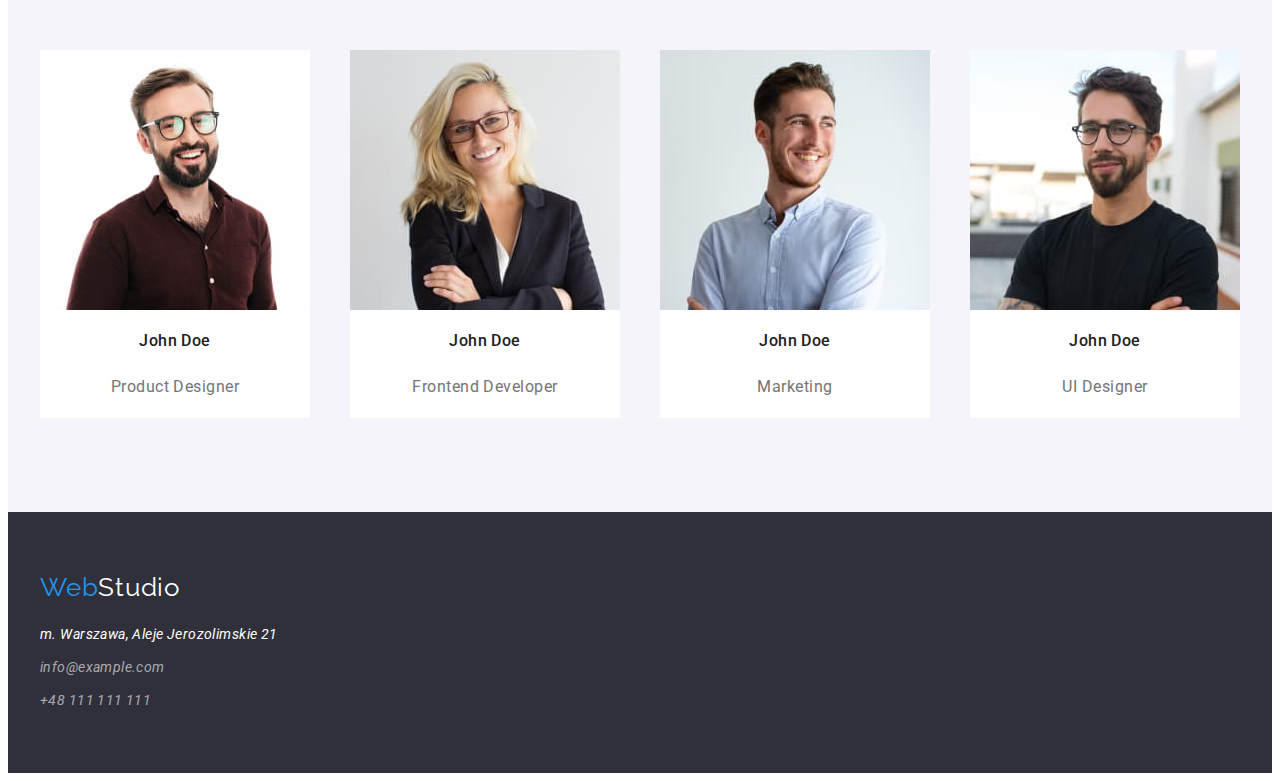
==== commit 010fe589: "finalized third homework" ====
--- a/index.html
+++ b/index.html
@@ -23,34 +23,40 @@
 
   <body class="body">
     <header class="header">
-      <a class="webstudio-link link" href="#"
-        ><span class="blue-web">Web</span>Studio</a
-      >
-      <nav class="header-nav">
-        <ul class="nav-list">
-          <li class="nav-item">
-            <a class="nav-agency link" href="#agency">Agencja</a>
-          </li>
-          <li class="nav-item">
-            <a class="nav-portfolio link" href="./portfolio.html#portfolio"
-              >Portfolio</a
-            >
-          </li>
-          <li class="nav-item">
-            <a class="nav-contact link" href="#contact">Kontakt</a>
-          </li>
-        </ul>
-      </nav>
-      <ul class="header-contact">
-        <li class="header-contact-item">
-          <a class="header-mail link" href="mailto:info@devstudio.com"
-            >info@devstudio.com</a
+      <div class="container">
+        <div class="header-flex">
+          <a class="webstudio-link" href="#"
+            ><span class="blue-web">Web</span>Studio</a
           >
-        </li>
-        <li class="header-contact-item">
-          <a class="header-tel link" href="tel:+48111111111">+48 111 111 111</a>
-        </li>
-      </ul>
+          <nav class="header-nav">
+            <ul class="nav-list">
+              <li class="nav-item">
+                <a class="nav-agency link" href="index.html#agency">Agencja</a>
+              </li>
+              <li class="nav-item">
+                <a class="nav-portfolio link" href="index.html#portfolio"
+                  >Portfolio</a
+                >
+              </li>
+              <li class="nav-item">
+                <a class="nav-contact link" href="#contact">Kontakty</a>
+              </li>
+            </ul>
+          </nav>
+          <ul class="header-contact">
+            <li class="header-contact-item">
+              <a class="header-mail link" href="mailto:info@devstudio.com"
+                >info@devstudio.com</a
+              >
+            </li>
+            <li class="header-contact-item">
+              <a class="header-tel link" href="tel:+48111111111"
+                >+48 111 111 111</a
+              >
+            </li>
+          </ul>
+        </div>
+      </div>
     </header>
     <main class="s-main">
       <!--nagłówek-->
--- a/css/styles.css
+++ b/css/styles.css
@@ -8,8 +8,10 @@
 }
 
 .header {
-  display: flex;
-  margin: 0;
+  border-bottom: solid 1px #ececec;
+}
+.header-flex {
+  display: flex;
   align-items: baseline;
 }
 .webstudio-link {
@@ -19,7 +21,7 @@
   font-size: 26px;
   line-height: 1.19;
   letter-spacing: 0.03em;
-  margin: 24px 93px 25px 215px;
+  margin: 24px 93px 25px 0;
 }
 .blue-web {
   color: #2196f3;
@@ -33,18 +35,16 @@
   letter-spacing: 0.02em;
   display: flex;
   justify-content: space-evenly;
-  margin-right: 600px;
 }
 .nav-item {
   margin-right: 46px;
 }
-
+.nav-item:nth-child(3) {
+  margin-right: 0;
+}
 .header-contact {
   display: flex;
-  justify-content: flex-end;
-  margin-right: 227px;
-}
-
+}
 .header-mail,
 .header-tel {
   font-weight: 500;
@@ -63,6 +63,9 @@
 .nav-portfolio,
 .nav-contact {
   color: #212121;
+}
+.nav-contact {
+  margin-right: 364px;
 }
 .nav-agency:visited,
 .nav-portfolio:visited,
@@ -98,8 +101,7 @@
   letter-spacing: 0.06em;
   text-transform: uppercase;
   width: 696px;
-  margin: 0;
-  padding: 200px 0 30px 0;
+  margin: 200px 0 30px 0;
 }
 .header-button {
   font-family: "Roboto";
@@ -118,17 +120,17 @@
   display: flex;
 }
 .assets {
-  padding-right: 30px;
+  margin: 0 30px 94px 0;
 }
 .assets:nth-child(4) {
-  padding-right: 0;
+  margin-right: 0;
 }
 .asset {
   font-size: 14px;
   line-height: 1.14;
   letter-spacing: 0.03em;
   text-transform: uppercase;
-  padding-bottom: 10px;
+  margin-bottom: 10px;
 }
 .asset-text {
   font-weight: 400;
@@ -136,7 +138,6 @@
   line-height: 1.71;
   letter-spacing: 0.03em;
   color: #757575;
-  margin-bottom: 94px;
 }
 
 .portfolio-header {
@@ -144,12 +145,13 @@
   line-height: 1.31;
   text-align: center;
   letter-spacing: 0.03em;
+  margin-top: 0;
   margin-bottom: 50px;
 }
 .portfolio-gallery {
   display: flex;
   justify-content: space-between;
-  padding-bottom: 94px;
+  margin: 0 0 94px;
 }
 .gallery {
   margin-right: 30px;
@@ -163,17 +165,17 @@
   line-height: 42px;
   text-align: center;
   letter-spacing: 0.03em;
-  padding-top: 94px;
   margin: 0 0 50px;
 }
 .team-block {
   width: auto;
   background: #f5f4fa;
+  padding: 94px 0;
 }
 .team-list {
   display: flex;
   justify-content: space-between;
-  padding-bottom: 94px;
+  margin: 0;
 }
 .team-member {
   margin-right: 30px;
@@ -229,20 +231,63 @@
 .address-tel {
   color: rgba(255, 255, 255, 0.6);
 }
+.p-buttons {
+  display: flex;
+  justify-content: center;
+  margin-top: 94px;
+  margin-bottom: 50px;
+}
+.p-button {
+  font-family: "Roboto";
+  font-style: normal;
+  font-weight: 500;
+  font-size: 16px;
+  line-height: 26px;
+  text-align: center;
+  letter-spacing: 0.03em;
+  background-color: #f5f4fa;
+  border: 0;
+  margin-right: 8px;
+  padding: 6px 22px;
+}
+.p-button:nth-child(5) {
+  margin: 0;
+}
+.p-projects {
+  display: flex;
+  flex-wrap: wrap;
+  justify-content: space-evenly;
+}
+img {
+  display: block;
+  max-width: 100%;
+  height: auto;
+}
 .p-project-section {
-  border: 1px solid #eeeeee;
+  margin-bottom: 30px;
+}
+.p-project-section:nth-last-child(-n + 3) {
+  margin-bottom: 94px;
+}
+.p-project-texts {
+  border: 1px #eeeeee solid;
+  border-top: 0;
 }
 .p-project-title {
   font-weight: 700;
   font-size: 18px;
   line-height: 2;
   letter-spacing: 0.06em;
+  margin-left: 24px;
+  margin-bottom: 4px;
 }
 .p-project-category {
   font-size: 16px;
   line-height: 1.88;
   letter-spacing: 0.03em;
   color: #757575;
+  margin-left: 24px;
+  margin-bottom: 20px;
 }
 .container {
   width: 1200px;
